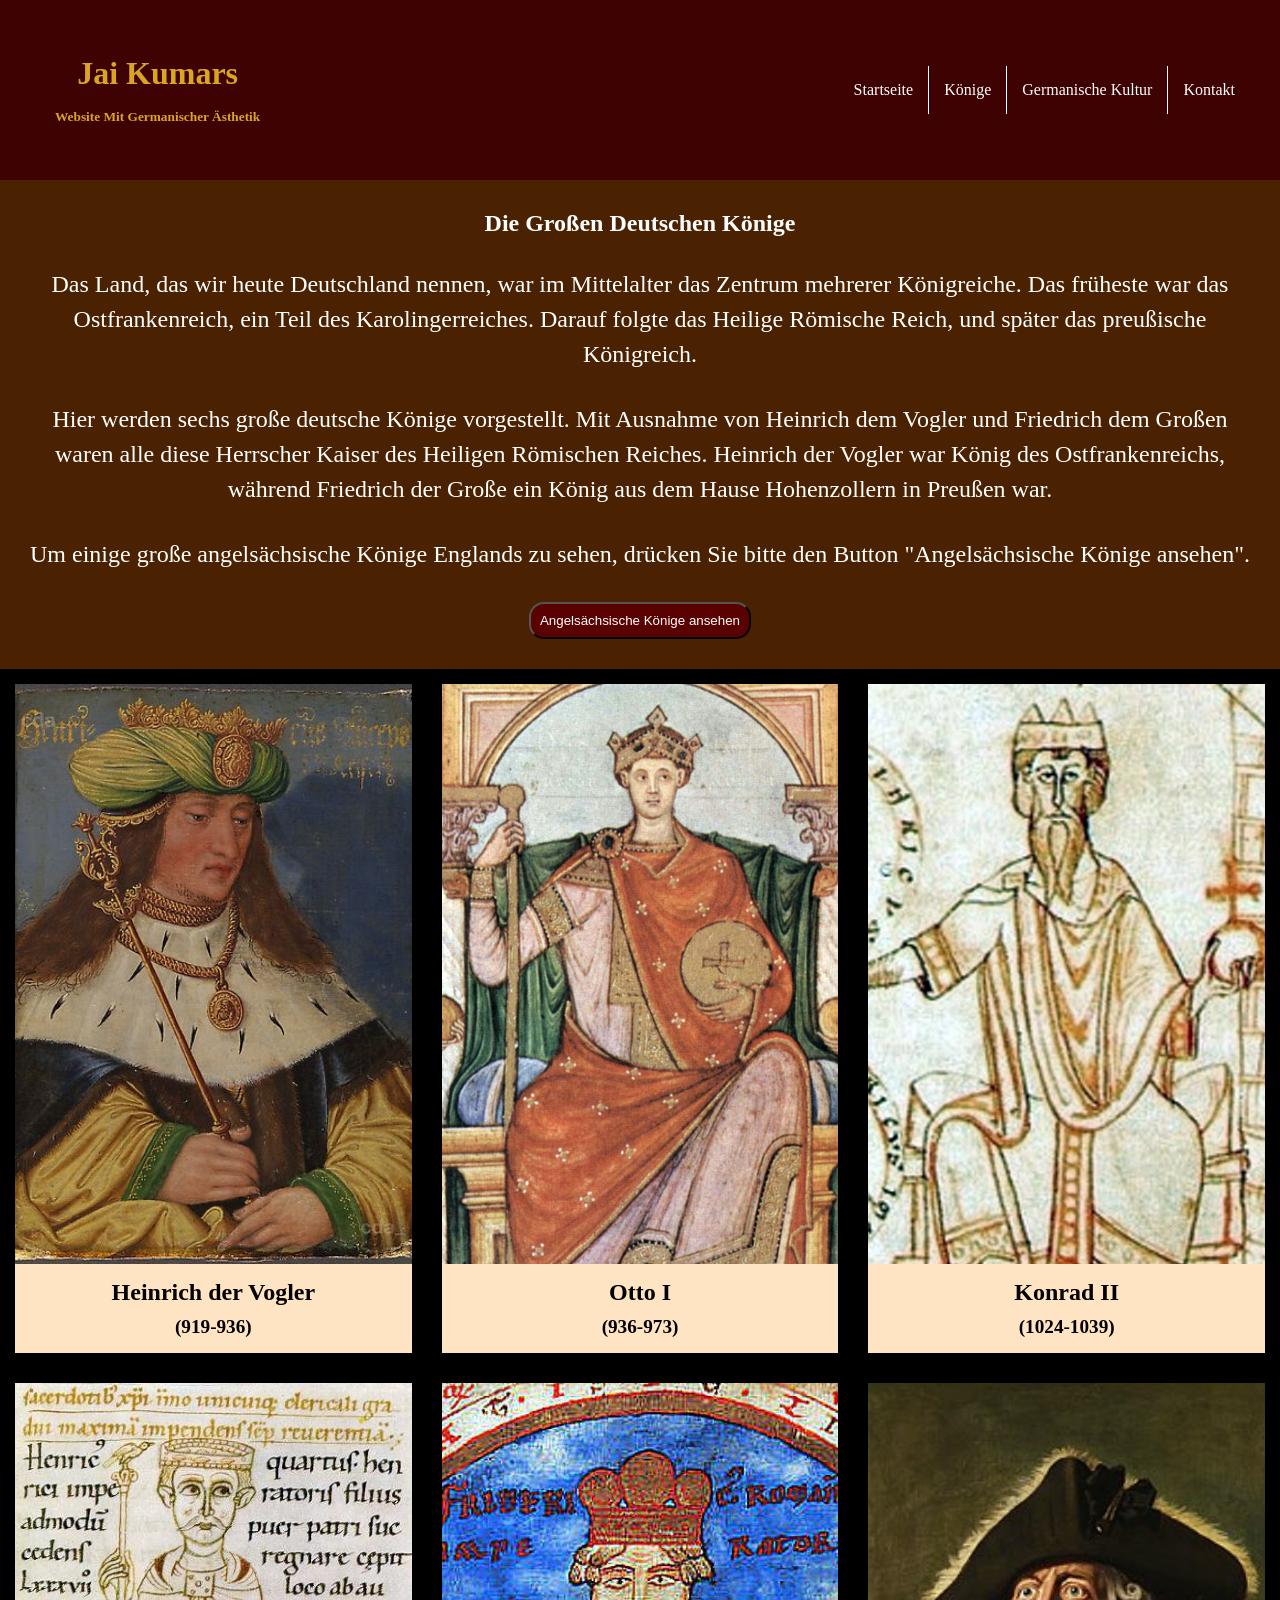
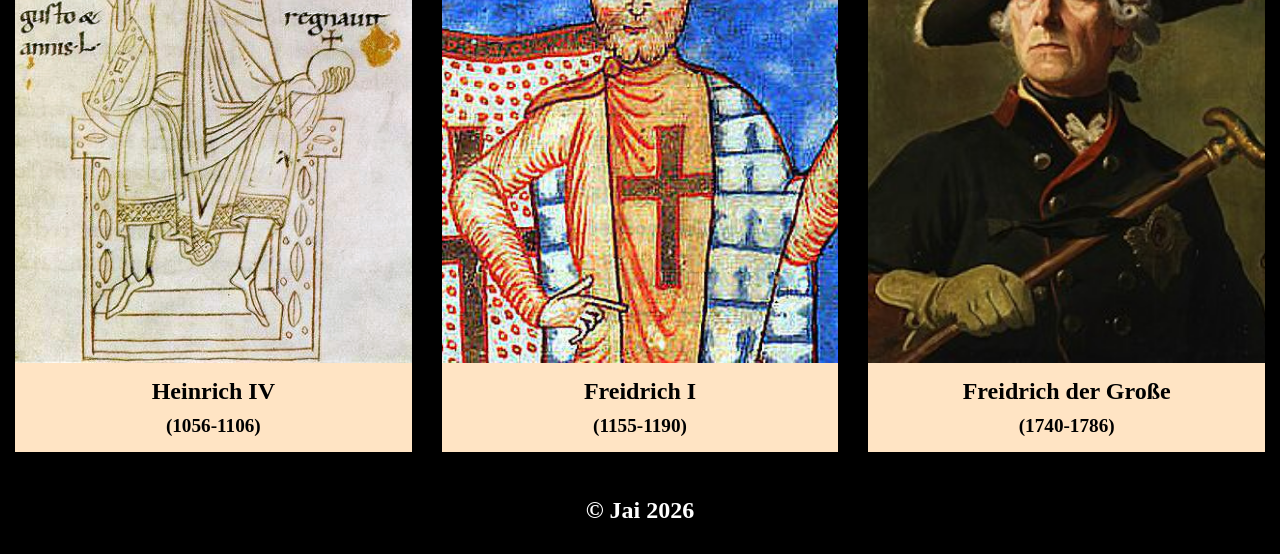
==== gerkng.html @ edb39a41 "Initial commit" ====
<!DOCTYPE html>
<html>

<head>
    <title>My Practice Page</title>
    <meta name="viewport" content="width=device-width, initial-scale=1.0">
    <style>
        * {
            margin: 0;
            padding: 0;
            /* BOX-SIZING:border-box */

        }

        body {
            height: 100vh;
            display: flex;
            flex-direction: column;
            /* background-image: url("germanic_disc.jpg");
            background-size: cover;
            background-position: center;
            background-repeat: no-repeat; */

        }

        header {
            background-color: rgb(62, 2, 2);
            display: flex;
            justify-content: space-between;
            padding: 30px;
        }

        .logo {
            padding: 25px;
            color: goldenrod;
            font-weight: bolder;
            justify-content: center;
            align-items: center;
            display: flex;
            gap: 17px;
            flex-direction: column;

        }

        .logo h1 {
            font-weight: bolder;
        }

        .logo p {
            font-size: smaller;
        }

        .navb {
            display: flex;
            justify-content: center;
            align-items: center;
        }

        .navl {
            list-style: none;
            display: flex;

        }

        .navl a {
            display: block;
            padding: 15px;
            font-family: Georgia, 'Times New Roman', Times, serif;
            color: white;
            text-decoration: none;
            border-right: 1px solid white;
            text-align: center;
            flex: 1;
            transition: 0.3s ease;
        }

        .navl li:last-child a {
            border-right: none;
        }

        .navl a:hover {
            background-color: rgb(218, 165, 32);
            color: rgb(31, 1, 1);
            font-weight: bolder;
        }

        main {
            flex: 1;
            background-color: goldenrod;
            display: flex;
            /* overflow: hidden; */
            /* height:100%; */
            flex-direction: column;
        }

        .hero {
            padding: 30px;
            text-align: center;
            /* margin: 15px 15px; */
            display: flex;
            color: white;
            /* font-weight: bolder; */
            background-color: rgb(74, 34, 1);
            flex-direction: column;
            justify-content: center;
            align-items: center;
            gap: 30px;
            /* flex:0 0 40%; */
            min-height: 40vh;
        }

        .hero h1 {
            font-weight: bolder;
        }

        .hero h2 {
            font-weight: lighter;
            line-height: 35px;
        }

        .btn {
            background-color: rgb(90, 2, 2);
            color: white;
            padding: 9px;
            border-radius: 15px;
            width: fit-content;
        }

        .cardsection {
            flex: 1;
            padding: 15px 15px;
            /* margin: 15px 15px; */
            display: flex;
            background-color: rgb(0, 0, 0);
            justify-content: center;
            /* align-items: center; */
            gap: 30px;
            min-height: 0;
            /* overflow: hidden; */
        }

        .card {
            /* overflow: hidden; */
            /* max-height: 100%; */
            background-color: rgb(255, 228, 196);
            color: black;
            flex: 1;
            text-align: center;
            /* padding: 20px; */
            display: flex;
            flex-direction: column;
            /* justify-content: center; */
            /* align-items: center; */
            /* gap: 30px; */
        }

        .ptr {
            width: 100%;
            height: 580px;
            overflow: hidden;
        }

        .ptr img {
            width: 100%;
            height: 100%;
            object-fit: cover;
            object-position: top;
            display: block;
        }

        .nm {
            padding: 15px;
            display: flex;
            flex-direction: column;
            gap: 10px;
        }

        .card h2 {
            font-weight: bolder;
            /* margin-bottom: 25px;; */

        }

        .card p {
            font-weight: bold;
            font-size: larger;
            /* line-height: 28px; */
        }

        footer {
            background-color: rgb(0, 0, 0);
            padding: 30px;
            color: white;
            text-align: center;
        }

        @media(max-width:768px) {
            header {
                position: relative;
                display: flex;
                align-items: center;
                justify-content: center;

            }

            .hero {
                padding: 6rem 2rem;
            }

            .navb {
                position: absolute;
                top: 100%;
                background-color: rgb(62, 2, 2, 0.97);
                width: 100%;
            }

            .navl {
                display: flex;
            }

            .cardsection {
                display: flex;
                flex-direction: column;

            }

            .card {
                width: 90%;
                margin: auto;
            }


        }
    </style>
    <script>
        function ankng() {
            window.location.href = "konige.html";
        }
    </script>
</head>

<body>
    <header>
        <div class="logo">
            <h1> Jai Kumars</h1>
            <p> Website Mit Germanischer Ästhetik</p>
        </div>
        <div class="navb">
            <ul class="navl">
                <li><a href="index.html">Startseite</a></li>
                <li><a href="konige.html">Könige</a></li>
                <li><a href="kultur.html">Germanische Kultur</a></li>
                <li><a href="kontact.html">Kontakt</a></li>
            </ul>
        </div>
    </header>
    <main>
        <section class="hero" id="history">
            <h1>Die Großen Deutschen Könige</h1>
            <h2>Das Land, das wir heute Deutschland nennen, war im Mittelalter das Zentrum mehrerer Königreiche. Das
                früheste war das
                Ostfrankenreich, ein Teil des Karolingerreiches. Darauf folgte das Heilige Römische Reich, und später
                das preußische
                Königreich.</h2>

            <h2>Hier werden sechs große deutsche Könige vorgestellt. Mit Ausnahme von Heinrich dem Vogler und Friedrich
                dem Großen waren
                alle diese Herrscher Kaiser des Heiligen Römischen Reiches. Heinrich der Vogler war König des
                Ostfrankenreichs, während
                Friedrich der Große ein König aus dem Hause Hohenzollern in Preußen war.</h2>
            <h2>Um einige große angelsächsische Könige Englands zu sehen, drücken Sie bitte den Button "Angelsächsische
                Könige ansehen".</h2>
            <button class="btn" onclick="ankng()">Angelsächsische Könige ansehen</button>
        </section>
        <section class="cardsection">

            <div class="card">
                <div class="ptr">
                    <img src="heinrich.jpg">
                </div>
                <div class="nm">
                    <h2>Heinrich der Vogler</h2>
                    <p>(919-936)</p>
                </div>
            </div>

            <div class="card">
                <div class="ptr">
                    <img src="ottoi.jpg">
                </div>
                <div class="nm">
                    <h2>Otto I</h2>
                    <p>(936-973)</p>
                </div>
            </div>

            <div class="card">
                <div class="ptr">
                    <img src="konrad.jpg">
                </div>
                <div class="nm">
                    <h2>Konrad II</h2>
                    <p>(1024-1039)</p>
                </div>
            </div>

        </section>

        <!-- SECOND ROW (optional) -->
        <section class="cardsection">

            <div class="card">
                <div class="ptr">
                    <img src="heinrichivcom.jpg">
                </div>
                <div class="nm">
                    <h2>Heinrich IV</h2>
                    <p>(1056-1106)</p>
                </div>
            </div>

            <div class="card">
                <div class="ptr">
                    <img src="barbarosa.jpg">
                </div>
                <div class="nm">
                    <h2>Freidrich I</h2>
                    <p>(1155-1190)</p>
                </div>
            </div>

            <div class="card">
                <div class="ptr">
                    <img src="freidrichgreat.jpg">
                </div>
                <div class="nm">
                    <h2>Freidrich der Große</h2>
                    <p>(1740-1786)</p>
                </div>
            </div>

        </section>
    </main>
    <footer>
        <h2> © Jai 2026</h2>
    </footer>
</body>

</html>
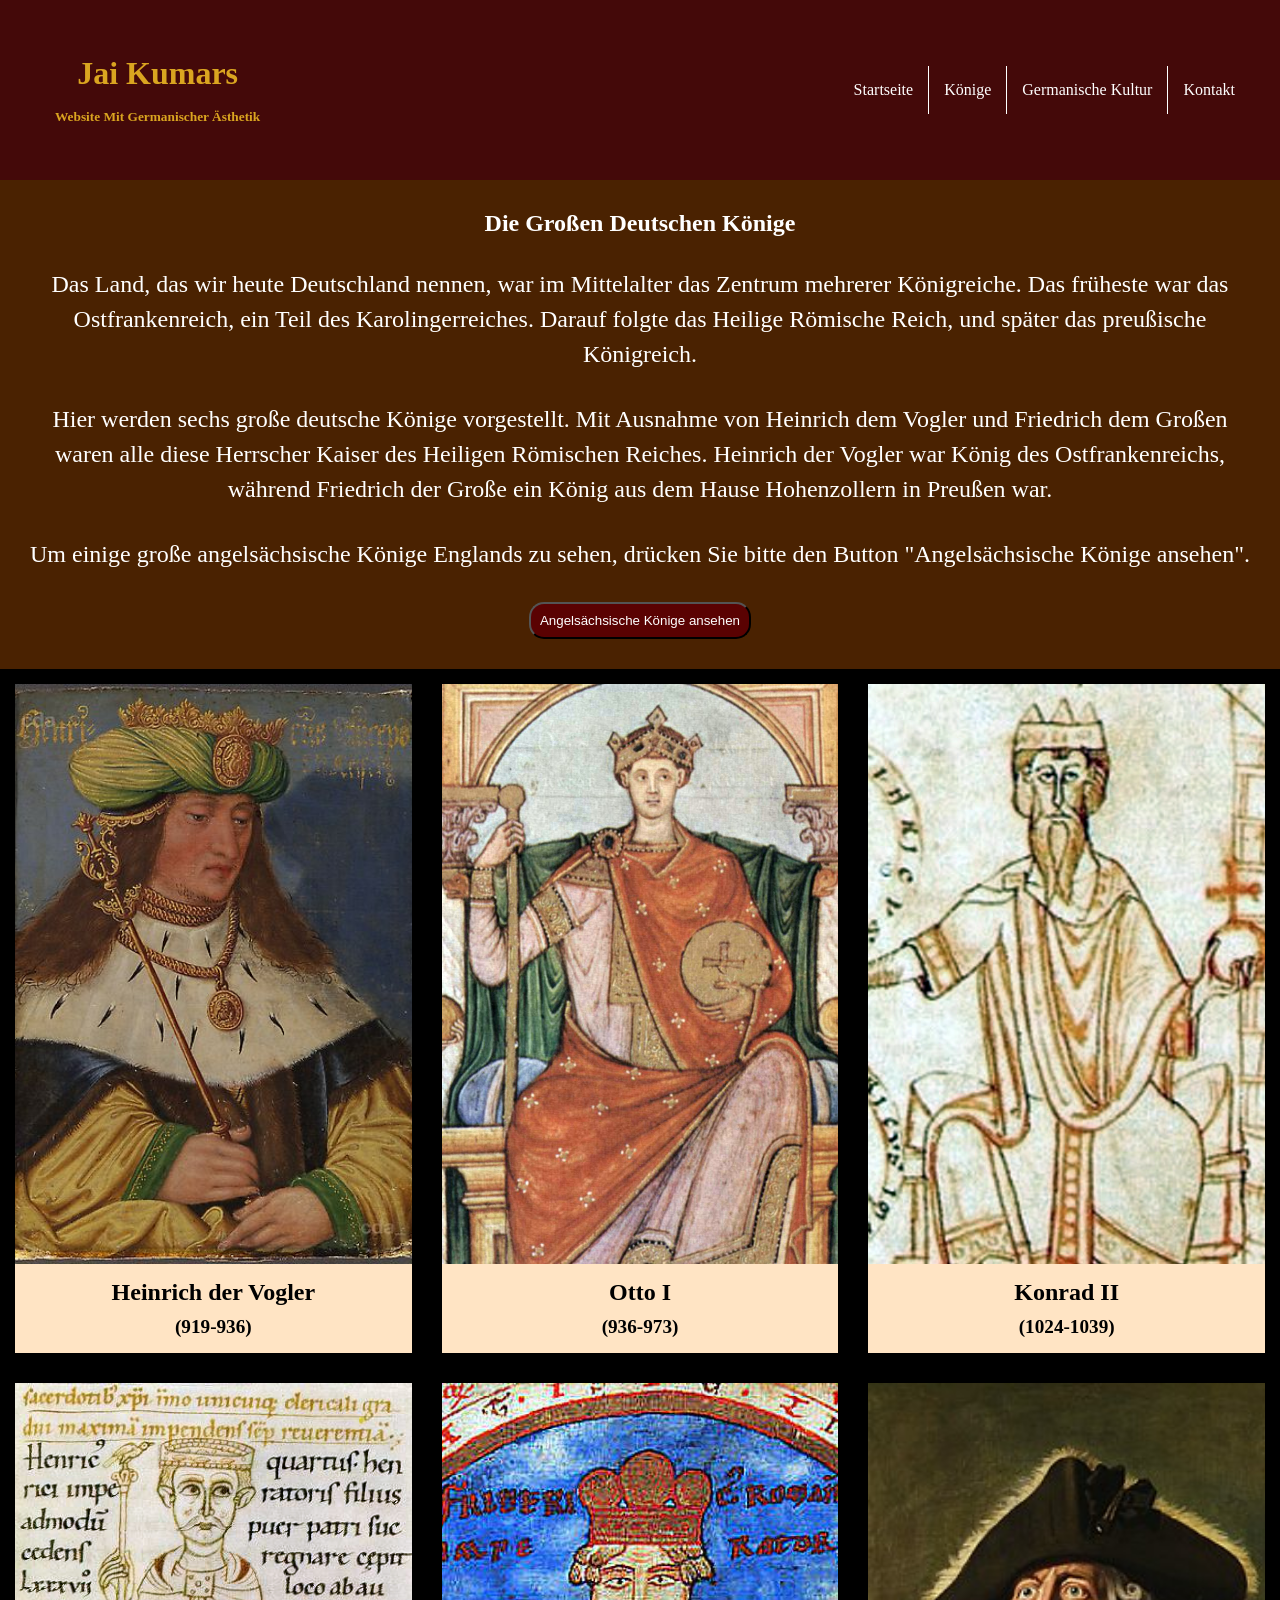
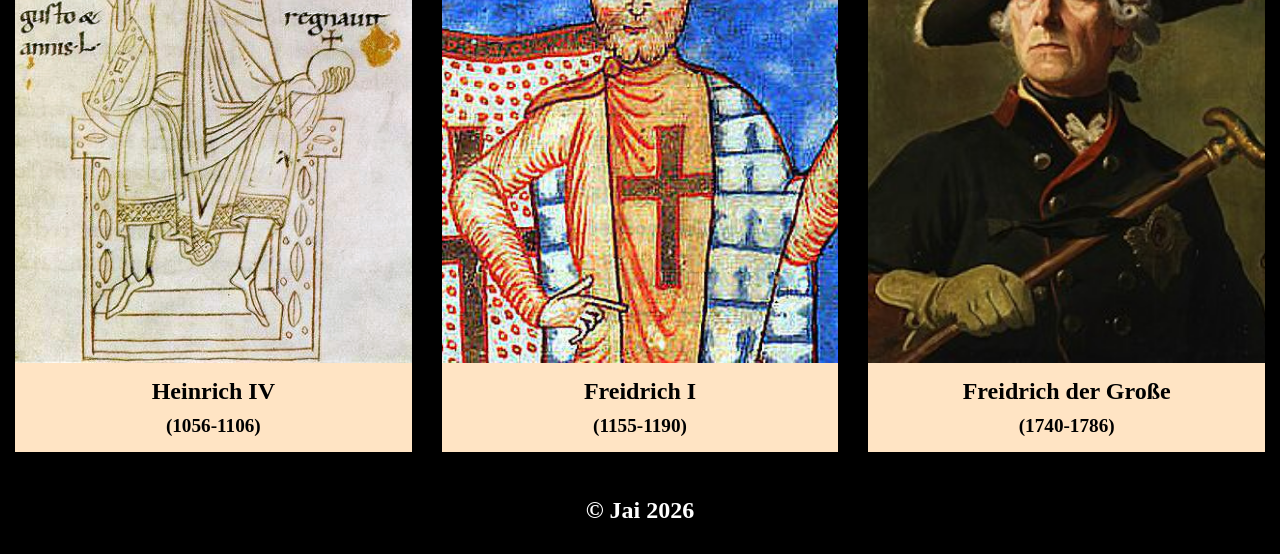
==== commit 1bdcb57b: "Update gerkng.html" ====
--- a/gerkng.html
+++ b/gerkng.html
@@ -2,13 +2,20 @@
 <html>
 
 <head>
-    <title>My Practice Page</title>
+    <title>Germanic Aesthetics - German Kings</title>
+    <link rel="stylesheet" href="header.css">
     <meta name="viewport" content="width=device-width, initial-scale=1.0">
+    <meta
+    name="description"
+    content="Great Kings of Germany"
+  >
+
+    
     <style>
         * {
             margin: 0;
             padding: 0;
-            /* BOX-SIZING:border-box */
+            BOX-SIZING:border-box
 
         }
 
@@ -21,67 +28,6 @@
             background-position: center;
             background-repeat: no-repeat; */
 
-        }
-
-        header {
-            background-color: rgb(62, 2, 2);
-            display: flex;
-            justify-content: space-between;
-            padding: 30px;
-        }
-
-        .logo {
-            padding: 25px;
-            color: goldenrod;
-            font-weight: bolder;
-            justify-content: center;
-            align-items: center;
-            display: flex;
-            gap: 17px;
-            flex-direction: column;
-
-        }
-
-        .logo h1 {
-            font-weight: bolder;
-        }
-
-        .logo p {
-            font-size: smaller;
-        }
-
-        .navb {
-            display: flex;
-            justify-content: center;
-            align-items: center;
-        }
-
-        .navl {
-            list-style: none;
-            display: flex;
-
-        }
-
-        .navl a {
-            display: block;
-            padding: 15px;
-            font-family: Georgia, 'Times New Roman', Times, serif;
-            color: white;
-            text-decoration: none;
-            border-right: 1px solid white;
-            text-align: center;
-            flex: 1;
-            transition: 0.3s ease;
-        }
-
-        .navl li:last-child a {
-            border-right: none;
-        }
-
-        .navl a:hover {
-            background-color: rgb(218, 165, 32);
-            color: rgb(31, 1, 1);
-            font-weight: bolder;
         }
 
         main {
@@ -195,28 +141,13 @@
         }
 
         @media(max-width:768px) {
-            header {
-                position: relative;
-                display: flex;
-                align-items: center;
-                justify-content: center;
-
+           
+
+            .hero {
+                padding: 1rem;
             }
 
-            .hero {
-                padding: 6rem 2rem;
-            }
-
-            .navb {
-                position: absolute;
-                top: 100%;
-                background-color: rgb(62, 2, 2, 0.97);
-                width: 100%;
-            }
-
-            .navl {
-                display: flex;
-            }
+            
 
             .cardsection {
                 display: flex;
@@ -246,8 +177,12 @@
             <p> Website Mit Germanischer Ästhetik</p>
         </div>
         <div class="navb">
+            <i class="fa-solid fa-bars"></i>
             <ul class="navl">
-                <li><a href="index.html">Startseite</a></li>
+                <div class="cross-panel">
+                    <i class="fa-solid fa-xmark"></i>
+                </div>
+                <li><a href="#">Startseite</a></li>
                 <li><a href="konige.html">Könige</a></li>
                 <li><a href="kultur.html">Germanische Kultur</a></li>
                 <li><a href="kontact.html">Kontakt</a></li>
@@ -344,6 +279,7 @@
     <footer>
         <h2> © Jai 2026</h2>
     </footer>
+    <script src="header.js"></script>
 </body>
 
-</html>+</html>
--- a/header.css
+++ b/header.css
@@ -0,0 +1,140 @@
+header {
+    background-color: rgb(62, 2, 2, 0.97);
+    display: flex;
+    justify-content: space-between;
+    padding: 30px;
+}
+
+.navl.getout{
+    transform: translateX(0%);
+}
+
+.logo {
+    padding: 25px;
+    color: goldenrod;
+    font-weight: bolder;
+    justify-content: center;
+    align-items: center;
+    display: flex;
+    gap: 17px;
+    flex-direction: column;
+
+}
+
+.cross-panel {
+    display: none;
+}
+
+.fa-bars {
+    display: none !important;
+}
+
+.logo h1 {
+    font-weight: bolder;
+}
+
+.logo p {
+    font-size: smaller;
+}
+
+.navb {
+    display: flex;
+    justify-content: center;
+    align-items: center;
+}
+
+.navl {
+    list-style: none;
+    display: flex;
+
+}
+
+.navl a {
+    display: block;
+    padding: 15px;
+    font-family: Georgia, 'Times New Roman', Times, serif;
+    color: white;
+    text-decoration: none;
+    border-right: 1px solid white;
+    text-align: center;
+    flex: 1;
+    transition: 0.3s ease;
+}
+
+.navl li:last-child a {
+    border-right: none;
+}
+
+.navl a:hover {
+    background-color: rgb(218, 165, 32, 0.97);
+    color: rgb(31, 1, 1);
+    font-weight: bolder;
+}
+
+@media(max-width:768px) {
+    
+
+    header {
+        position: relative;
+        display: flex;
+        align-items: center;
+        justify-content: center;
+        flex-direction: column;
+        width: 100%;
+
+    }
+
+    
+
+    .cross-panel {
+
+        text-align: right;
+        padding: 8px;
+        display: block;
+        color: white;
+
+    }
+
+    .fa-xmark:hover {
+        background-color: rgb(188, 67, 67);
+    }
+
+    .fa-bars {
+        display: block !important;
+        color: white;
+        transition: 0.3s ease;
+    }
+
+    .fa-bars:hover {
+        background-color: rgb(180, 53, 53);
+    }
+
+    .navb {
+        /* position: absolute;
+        top: 100%; */
+        justify-content: left;
+        position: relative;
+        background-color: rgb(62, 2, 2, 0.97);
+        width: 100vw;
+    }
+
+    .navl {
+        background-color: rgb(62, 2, 2, 0.97);
+        top: 0;
+        left: 0;
+        position: absolute;
+        display: flex;
+        flex-direction: column;
+        flex-shrink: 1;
+        flex-wrap: wrap;
+        justify-content: center;
+        border: 1px solid black;
+        border-radius: 13px;
+        transform: translateX(-100%);
+        transition: 0.4s ease;
+    }
+
+    .navl a {
+        border-right: none;
+    }
+}
